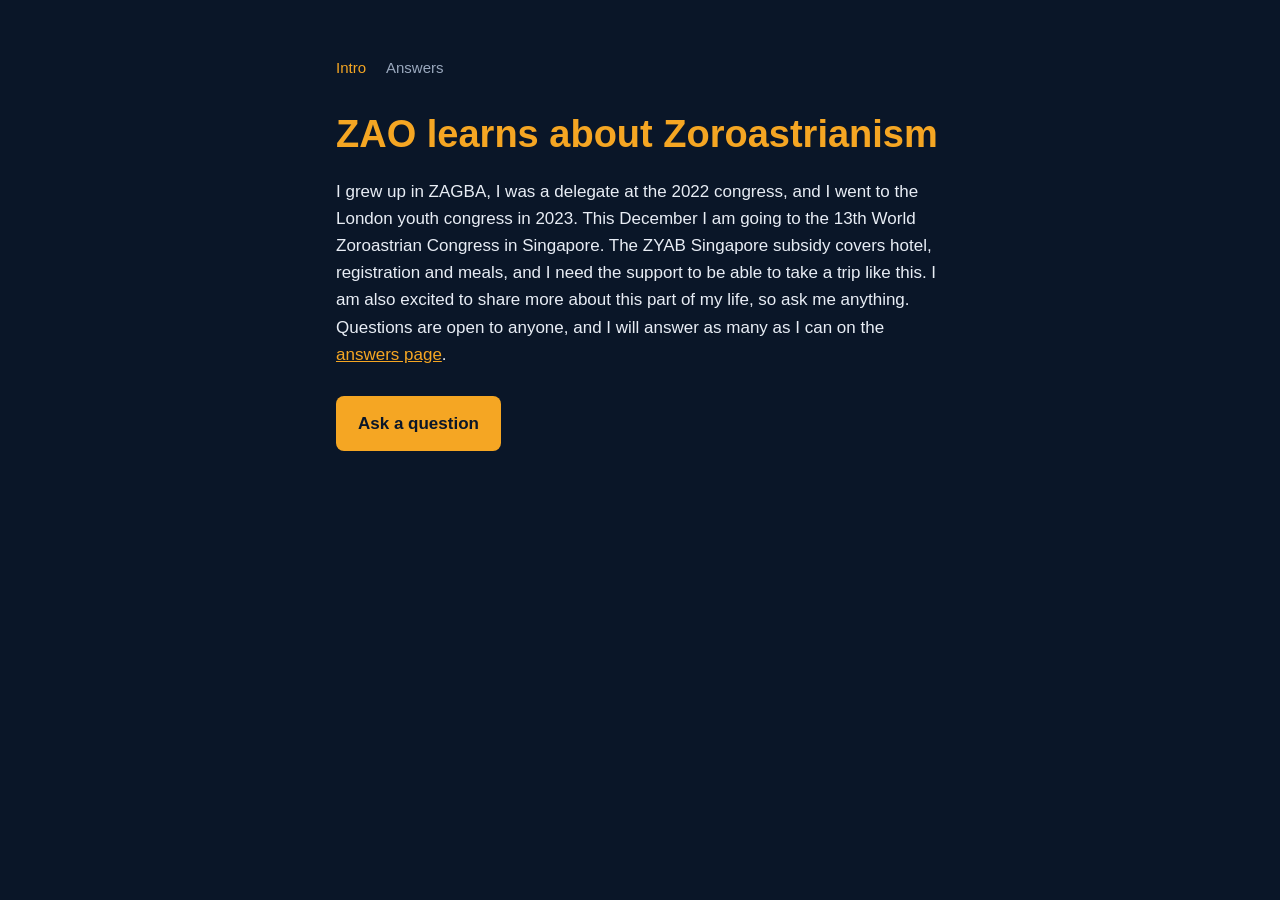
==== index.html @ 6803f232 "First version: intro, answers, ask button Static site, no framework, no JS. index.html holds a short" ====
<!doctype html>
<html lang="en">
<head>
  <meta charset="utf-8">
  <meta name="viewport" content="width=device-width, initial-scale=1">
  <title>ZAO learns about Zoroastrianism</title>
  <meta name="description" content="Zaal answers questions about Zoroastrianism around the 13th World Zoroastrian Congress in Singapore.">
  <link rel="stylesheet" href="style.css">
</head>
<body>
  <main>
    <nav>
      <a href="index.html" aria-current="page">Intro</a>
      <a href="answers.html">Answers</a>
    </nav>

    <h1>ZAO learns about Zoroastrianism</h1>

    <p>I grew up in ZAGBA, I was a delegate at the 2022 congress, and I went to the London youth congress in 2023. This December I am going to the 13th World Zoroastrian Congress in Singapore. The ZYAB Singapore subsidy covers hotel, registration and meals, and I need the support to be able to take a trip like this. I am also excited to share more about this part of my life, so ask me anything. Questions are open to anyone, and I will answer as many as I can on the <a href="answers.html">answers page</a>.</p>

    <a class="ask" href="mailto:zaal@thezao.com?subject=Question%20for%20Zaal%20about%20Zoroastrianism">Ask a question</a>
  </main>
</body>
</html>
---- style.css ----
:root {
  --bg: #0a1628;
  --panel: #12213a;
  --text: #e8edf5;
  --muted: #9aa8bd;
  --gold: #f5a623;
  --line: #22344f;
}

* { box-sizing: border-box; }

html { -webkit-text-size-adjust: 100%; }

body {
  margin: 0;
  background: var(--bg);
  color: var(--text);
  font-family: -apple-system, BlinkMacSystemFont, "Segoe UI", Roboto, Helvetica, Arial, sans-serif;
  font-size: 17px;
  line-height: 1.6;
}

main {
  max-width: 640px;
  margin: 0 auto;
  padding: 32px 16px 64px;
}

nav {
  display: flex;
  gap: 20px;
  margin-bottom: 32px;
  font-size: 15px;
}

nav a { color: var(--muted); text-decoration: none; }
nav a[aria-current="page"] { color: var(--gold); }

h1 {
  font-size: 30px;
  line-height: 1.2;
  margin: 0 0 20px;
  color: var(--gold);
}

p { margin: 0 0 20px; }

a { color: var(--gold); }

.ask {
  display: inline-block;
  margin-top: 8px;
  padding: 14px 22px;
  background: var(--gold);
  color: var(--bg);
  font-weight: 700;
  text-decoration: none;
  border-radius: 8px;
}

.ask:focus-visible { outline: 3px solid var(--text); outline-offset: 3px; }

.answers { list-style: none; margin: 0 0 32px; padding: 0; }

.answer {
  background: var(--panel);
  border: 1px solid var(--line);
  border-radius: 8px;
  padding: 20px 16px;
  margin-bottom: 16px;
}

.answer h2 { font-size: 19px; line-height: 1.35; margin: 0 0 6px; }
.answer time { display: block; color: var(--muted); font-size: 14px; margin-bottom: 12px; }
.answer p:last-child { margin-bottom: 0; }

.empty { color: var(--muted); }

@media (min-width: 720px) {
  main { padding-top: 56px; }
  h1 { font-size: 38px; }
}
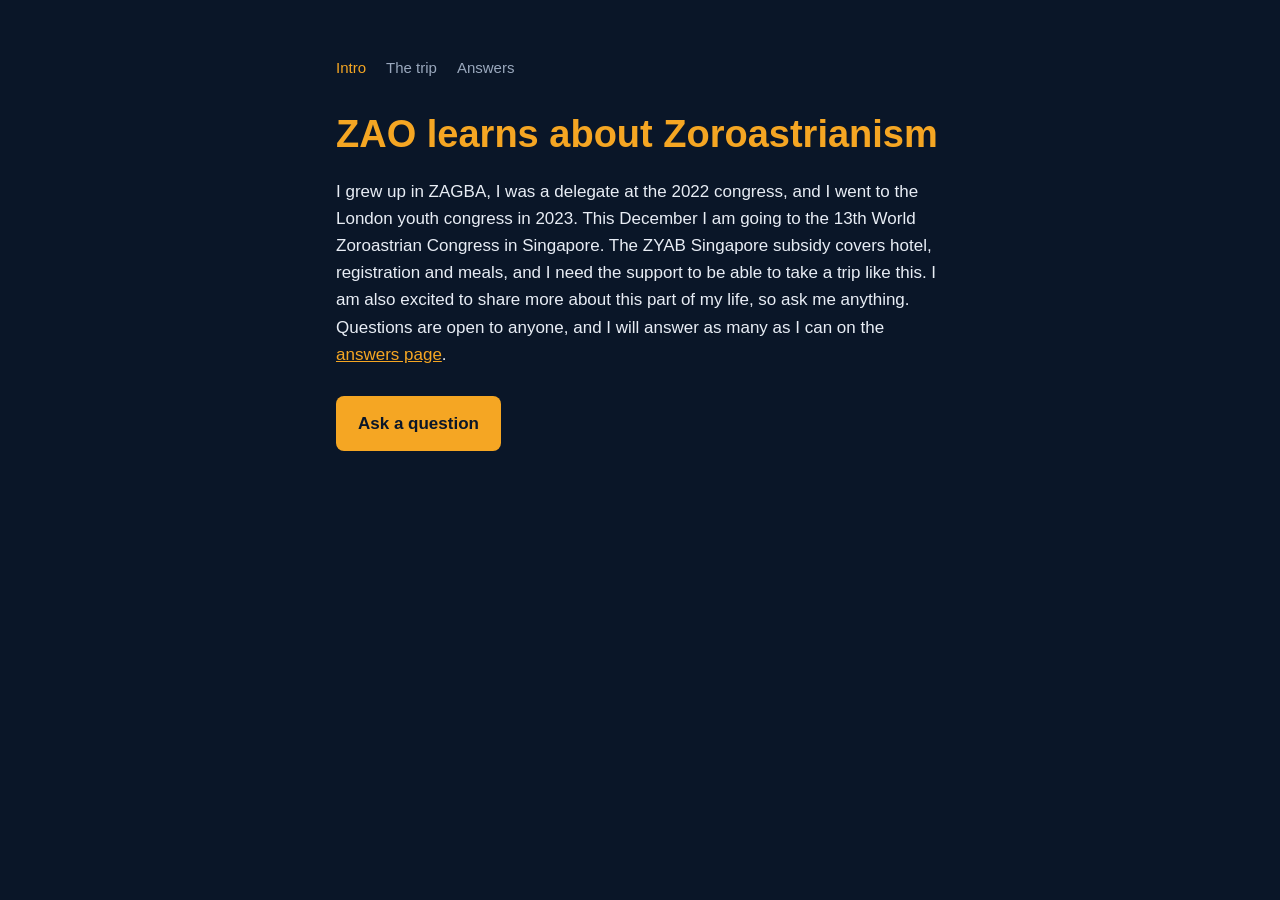
==== commit d0d1e700: "Draft page 2: trip page skeleton, waits on Zaal's words trip.html holds only the facts already in th" ====
--- a/index.html
+++ b/index.html
@@ -11,6 +11,7 @@
   <main>
     <nav>
       <a href="index.html" aria-current="page">Intro</a>
+      <a href="trip.html">The trip</a>
       <a href="answers.html">Answers</a>
     </nav>
 
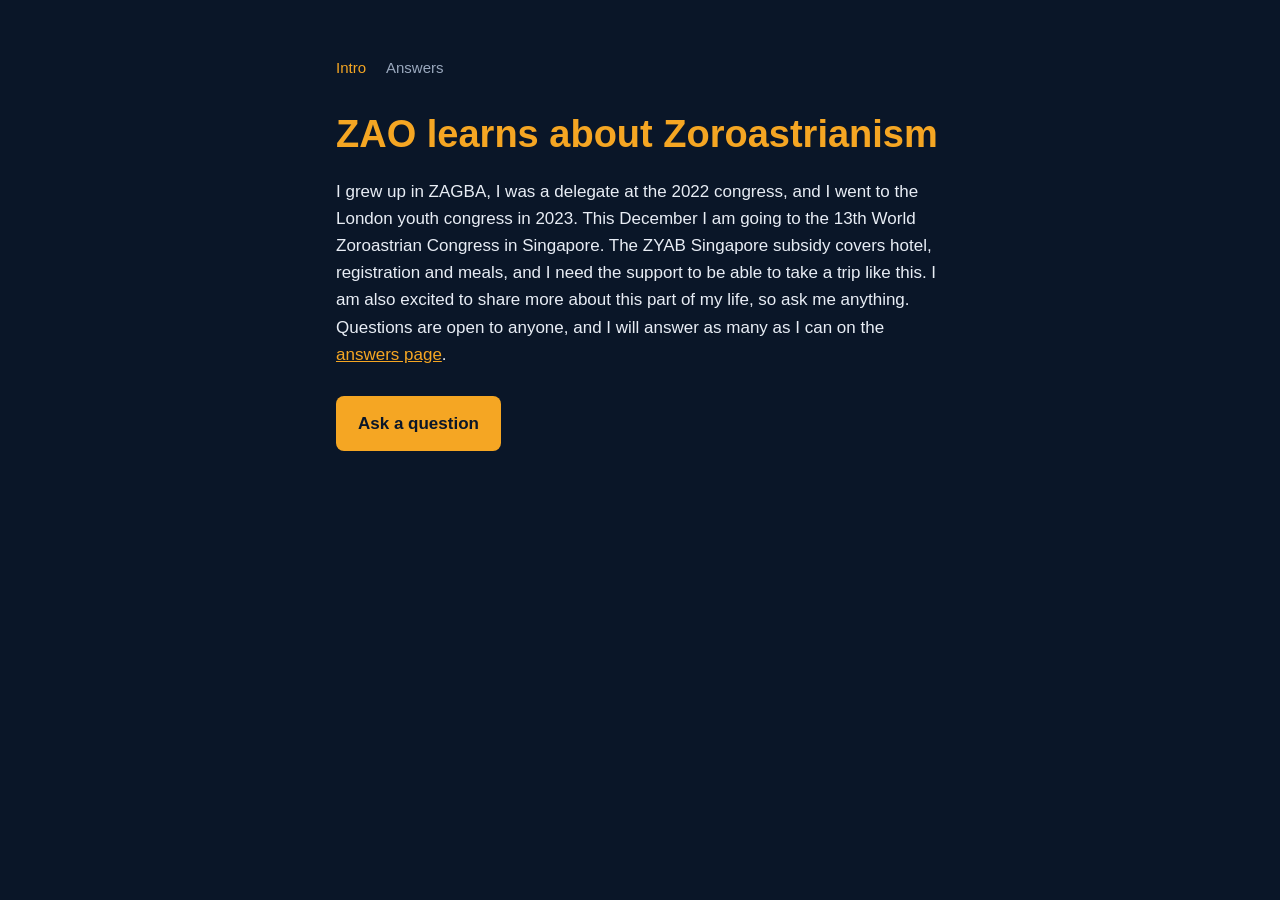
==== commit b567aec8: "First version: intro, answers, ask button (#1) First version of the site, held for Zaal's look. No d" ====
--- a/index.html
+++ b/index.html
@@ -11,7 +11,6 @@
   <main>
     <nav>
       <a href="index.html" aria-current="page">Intro</a>
-      <a href="trip.html">The trip</a>
       <a href="answers.html">Answers</a>
     </nav>
 
